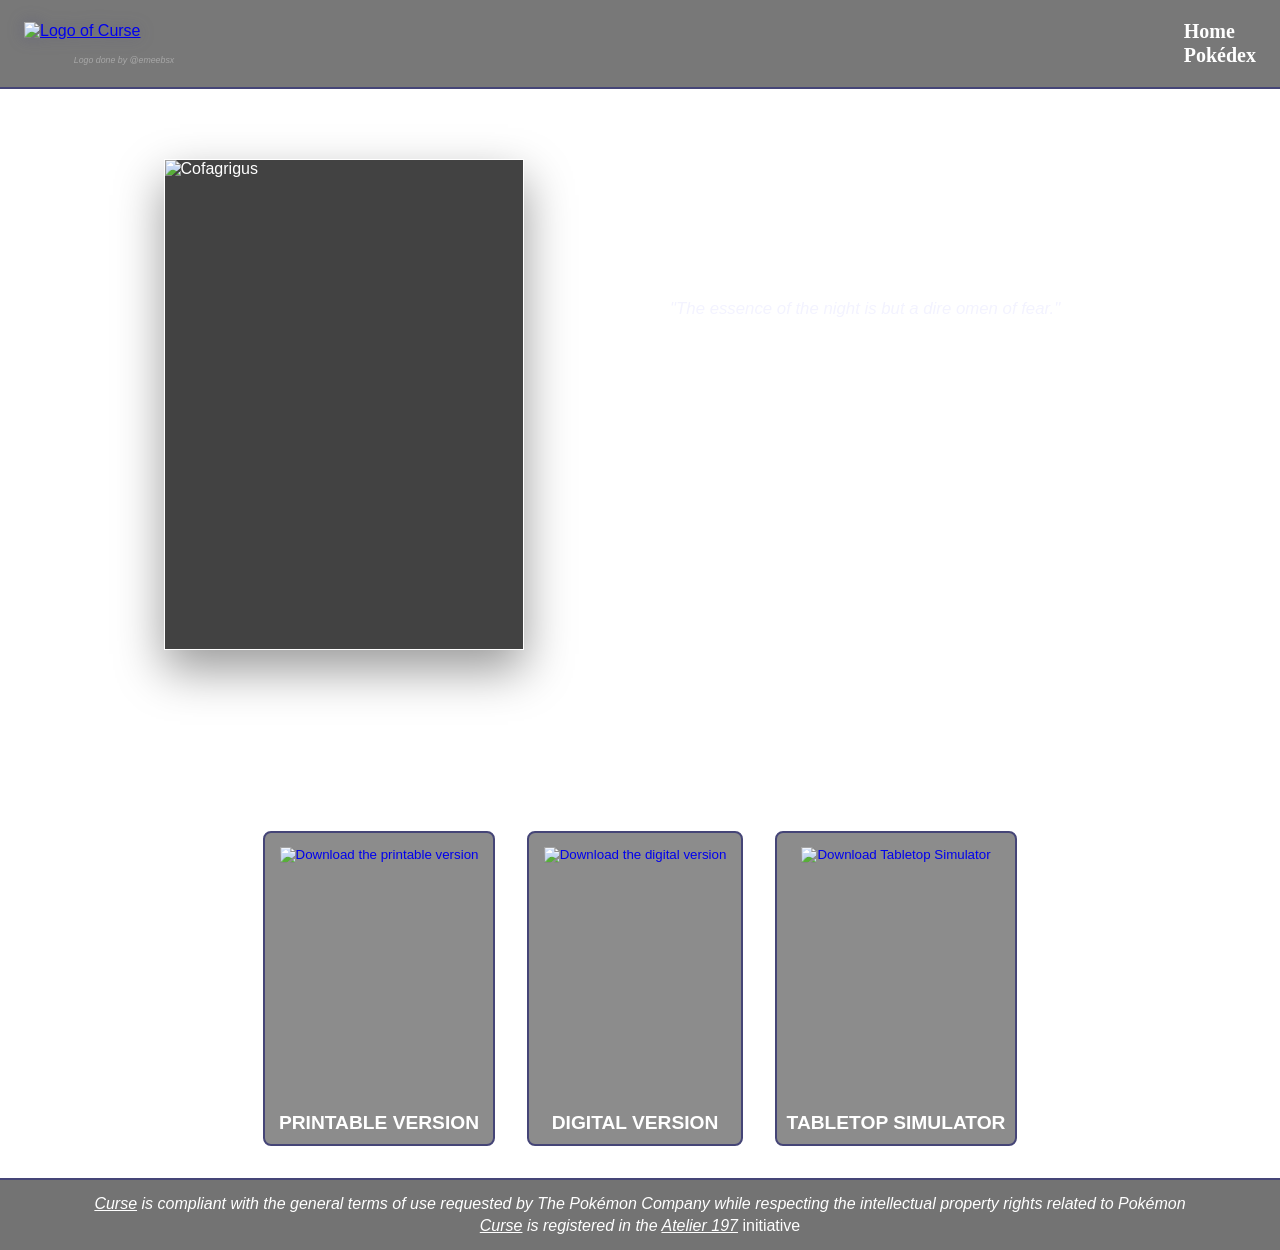
==== index.html @ 9a6b9799 "Added most content of the website" ====
<!DOCTYPE html>
<html lang="en">
<head>
    <meta charset="UTF-8">
    <meta name="viewport" content="width=device-width, initial-scale=1.0">
    <title>Curse</title>
    <link rel="stylesheet" href="./CSS/style.css">
    <link rel="stylesheet" href="./CSS/index.css">
    <link rel="icon" href="./Images/Icone.png">
</head>

<body>
    <header>
        <div class="logo">
            <a href="https://palkiabraz.github.io/Malediction/" target="_blank" rel="noopener noreferrer" title="Passer en français">
                <div class="logo-container">
                    <img src="./Images/Logo.PNG" alt="Logo of Curse">
                    <p class="logo-credit">Logo done by <a href="https://www.instagram.com/emeebsx" target="_blank">@emeebsx</a></p>
                </div>
            </a>
        </div>
        <nav>
            <ul>
                <li><a href="index.html">Home</a></li>
                <li><a href="pokedex.html">Pokédex</a></li>
            </ul>
        </nav>
    </header>

    <main class="presentation">
        <div class="carousel" aria-label="Card Carousel">
            <div class="slides">
                <img class="slide active" src="./Images/Cartes/Cofagrigus.png" alt="Cofagrigus">
                <img class="slide" src="./Images/Cartes/Runerigus.png" alt="Runerigus">
                <img class="slide" src="./Images/Cartes/Gengar.png" alt="Gengar">
                <img class="slide" src="./Images/Cartes/Spiritomb.png" alt="Spiritomb">
                <img class="slide" src="./Images/Cartes/Mimikyu.png" alt="Mimikyu">
            </div>
            <div class="carousel-dots" aria-label="Card Choices">
                <span class="dot active" aria-label="Card 1"></span>
                <span class="dot" aria-label="Card 2"></span>
                <span class="dot" aria-label="Card 3"></span>
                <span class="dot" aria-label="Card 4"></span>
                <span class="dot" aria-label="Card 5"></span>
            </div>
        </div>

        <div class="presentation-content">
            <h1>Beware of the curse ! </h1>
            <p class="quote">"The essence of the night is but a dire omen of fear."</p>
            <br>
            <p class="lead">
                <u>Curse</u> is a board game where two players face off using cards with unique effects in order to avoid ending up with the curse by their side.
                <br>
                <br>
                Each ghost has a unique effect; passing the curse, adding or removing a card from the hand, canceling or copying a card effect.
                <br>
                Each player starts with six cards in hand, and one of the two players has the curse. On each turn, each player plays a single card from their hand in order to pass the curse to the other player or to gain a useful advantage later.</p>
        </div>
    </main>

	<p class="buttons-intro">
		<u>Curse</u> is available for free in <b>printable</b> and <b>digital</b> versions on the Steam Workshop of <u>Tabletop Simulator</u>.
	</p>

	<div class="buttons-container">
		<button class="button-printable">
			<a href="./Fichiers/Curse.zip" download class="button-printable">
				<img src="./Images/Imprimable.png" alt="Download the printable version">
				<span class="button-text"><b>PRINTABLE VERSION</b></span>
			</a>
		</button>
		<button class="button-workshop">
			<a href="https://steamcommunity.com/sharedfiles/filedetails/?id=3644299855" target="_blank"
				rel="noopener noreferrer" class="button-workshop">
				<img src="./Images/Numerique.png" alt="Download the digital version">
				<span class="button-text"><b>DIGITAL VERSION</b></span>
			</a>
		</button>
		<div class="button-with-price">
			<button class="button-steam">
				<a href="https://store.steampowered.com/app/286160/Tabletop_Simulator/" target="_blank"
					rel="noopener noreferrer" class="button-steam">
					<img src="./Images/Steam.png" alt="Download Tabletop Simulator">
					<span class="button-text"><b>TABLETOP SIMULATOR</b></span>
				</a>
			</button>
			<p id="ttprice"></p>
		</div>
	</div>
    <footer>
		<div class="footer">
			<p><i><u>Curse</u> is compliant with the general terms of use requested by The Pokémon Company while respecting the intellectual property rights related to Pokémon</i></p>
			<p><i><u>Curse</u> is registered in the <u><a href="https://atelier197.carrd.co/" target="_blank" rel="noopener noreferrer">Atelier 197</a></i></u> initiative</p>
		</div>
	</footer>
    <script src="./JS/slide.js"></script></body>
</html>
---- CSS/style.css ----
@font-face {
    font-family: 'Pokemon Solid';
    src: url('../Fichiers/Pokemon Solid.ttf') format('truetype');
}

* {
    margin: 0;
    padding: 0;
    box-sizing: border-box;
}

body {
    display: flex;
    flex-direction: column;
    min-height: 100vh;
    font-family: Arial;
    background: url('../Images/Fond.png') no-repeat center center fixed;
    background-size: cover;
    color: #ffffff;
}

header {
    display: flex;
    justify-content: space-between;
    align-items: center;
    padding: 20px 24px;
    background-color: rgba(10, 10, 10, 0.55);
    border-bottom: 2px solid #454577;
}

.logo {
    display: flex;
    align-items: center;
}

.logo-container {
    display: flex;
    flex-direction: column;
    align-items: center;
}

.logo img {
    width: 200px;
    height: auto;
    display: block;
    filter: drop-shadow(0 0 8px rgba(69, 69, 119, 0.35));
}

.logo-credit {
    font-size: 0.55rem;
    font-style: italic;
    color: rgba(255, 255, 255, 0.35);
    margin-top: 15px;
    font-family: Arial;
}

.logo-credit a {
    color: rgba(255, 255, 255, 0.35);
    text-decoration: none;
    transition: font-weight 0.2s ease;
}

.logo-credit a:hover {
    font-weight: bold;
    color: rgba(255, 255, 255, 0.75);
}

nav ul {
    display: flex;
    flex-direction: column;
    align-items: flex-start;
    list-style: none;
    gap: 1px;
}

nav a {
    position: relative;
    display: inline-flex;
    align-items: center;
    padding-left: 30px;
    color: #ffffff;
    text-decoration: none;
    font-size: 20px;
    font-weight: 600;
    font-family: 'Pokemon Solid';
    transition: color 0.2s ease;
}

nav a::before {
    content: "";
    position: absolute;
    left: -15px;
    top: 42%;
    width: 16px;
    height: 16px;
    transform: translateY(-50%);
    opacity: 0;
    transition: opacity 0.15s ease;
}

nav a:hover {
    color: #ffffff;
    transform: scale(1.15);
    transition: transform 0.2s ease;
}

nav a:hover::before {
    opacity: 0;
}

main {
    flex: 1;
}

.footer {
    width: 100%;
    background-color: rgba(0, 0, 0, 0.55);
    border-top: 2px solid #454577;
    padding: 0.8rem 0;
    text-align: center;
    color: #fff;
    font-size: 1rem;
    line-height: 1.4;
    margin-top: auto;
}

.footer a, .footer a:visited {
    color: #fff;
    text-decoration: none;
    font-size: 1rem;
}

.footer a:hover, .footer a:focus {
    color: #fff;
    font-weight: 700;
    font-size: 1rem;
}

@media (max-width: 820px) {
    header {
        flex-direction: column;
        gap: 20px;
        padding: 20px 20px 24px;
    }

    nav ul {
        gap: 18px;
        flex-wrap: wrap;
        justify-content: center;
    }
}

@media (max-width: 480px) {
    .logo img {
        width: 150px;
    }
}
---- CSS/index.css ----
.presentation {
    max-width: 1320px;
    margin: 70px auto 30px;
    padding: 0 18px;
    display: grid;
    grid-template-columns: 1.1fr 1fr;
    align-items: center;
    gap: 1px;
}

.carousel {
    position: relative;
    width: 100%;
    max-width: 360px;
    margin: 0 auto;
}

.slides {
    position: relative;
    width: 100%;
    aspect-ratio: 455 / 620;
    border-radius: 0;
    overflow: hidden;
    background: rgba(255, 255, 255, 0.04);
    box-shadow: 0 20px 45px rgba(0, 0, 0, 0.4);
    border: 1px solid rgba(255, 255, 255, 0.12);
    cursor: pointer;
}

.slide {
    position: absolute;
    inset: 0;
    width: 100%;
    height: 100%;
    object-fit: contain;
    opacity: 0;
    transition: opacity 0.6s ease-in-out;
    background: rgba(19, 19, 19, 0.8);
}

.slide.active {
    opacity: 1;
}

.carousel-dots {
    display: flex;
    justify-content: center;
    gap: 10px;
    margin-top: 18px;
}

.dot {
    width: 18px;
    height: 18px;
    background-image: url('../Images/Inactif.png');
    background-size: contain;
    background-repeat: no-repeat;
    background-position: center;
    cursor: pointer;
    transition: transform 0.3s ease, filter 0.3s ease;
    display: inline-block;
}

.dot.active {
    background-image: url('../Images/Actif.png');
    transform: scale(1.1);
    filter: none;
}

.presentation-content {
    display: flex;
    flex-direction: column;
    justify-content: center;
}

.presentation-content h1 {
    font-size: clamp(2rem, 3vw, 3.5rem);
    line-height: 1;
    margin-bottom: 20px;
    font-size: 2.5rem;
    color: #ffffff;
    font-family: Arial;
}

.lead {
    color: #ffffff;
    font-size: 1.1rem;
    line-height: 1.8;
    max-width: 720px;
}

.quote {
    margin-top: 16px;
    color: #f3f3ff;
    font-style: italic;
    font-size: 1.05rem;
    max-width: 720px;
}

.buttons-intro {
    max-width: 1200px;
    margin: 35px auto 18px;
    padding: 0 18px;
    text-align: center;
    color: #ffffff;
    font-size: 1.05rem;
    line-height: 1.8;
}

.buttons-container {
    display: flex; 
    justify-content: center; 
    align-items: center; 
    gap: 2rem; 
    margin: 2rem 0; 
}

.buttons-container button {
    display: inline-flex;
    flex-direction: column; 
    align-items: center;
    justify-content: center;
    gap: 0.5rem;
    border: none;
    background: none;
    cursor: pointer;
}

.buttons-container a img {
    width: auto;
    height: 256px;
    margin: 5px;
}

.buttons-container a:hover img {
    transform: scale(1.1);
    transition: transform 0.3s;
}

.buttons-container .button-text {
    font-size: 1rem;
    color: #fff;
    text-align: center;
}

.button-printable, .button-workshop, .button-steam {
    display: inline-flex;
    flex-direction: column;
    align-items: center;
    justify-content: center;
    gap: 0.25rem;
    width: auto;
    height: auto;
    border-radius: 8px;
    transition: background-color 0.3s;
    cursor: pointer;
    flex: 0 0 auto;
}

button.button-printable, button.button-workshop, button.button-steam {
    background-color: transparent;
    border: none;
}

.button-printable a, .button-workshop a, .button-steam a {
    text-decoration: none;
    padding: 0.6rem;
    background-color: rgba(0, 0, 0, 0.45);
    border: 2px solid #454577;
}

.button-printable .button-text, .button-workshop .button-text, .button-steam .button-text {
    color: #fff;
    font-family: Arial;
    font-size: 1.2rem;
    text-align: center;
    margin: 0;
}

#ttprice {
    color: #fff;
    font-family: Arial;
    font-size: 1rem;
    margin: 0;
}

.button-with-price {
    position: relative;
    display: inline-block;
}

.button-with-price #ttprice {
    position: absolute;
    top: 8px; 
    right: 8px;
    font-weight: bold;
    color: #fff;
    font-family: Arial;
    font-size: 1.4rem;
    margin: 0;
    pointer-events: none;
}

@media (max-width: 820px) {
    .presentation {
        grid-template-columns: 1fr;
        margin-top: 40px;
        gap: 30px;
    }

    .buttons-container {
        grid-template-columns: 1fr;
        padding: 0 20px 30px;
    }

    .buttons-container > * {
        max-width: 500px;
        width: 100%;
        margin: 0 auto;
    }

    .slides {
        aspect-ratio: 455 / 620;
    }

    .presentation-content {
        text-align: center;
        align-items: center;
    }

    .lead {
        max-width: 100%;
    }
}

@media (max-width: 480px) {
    .slides {
        aspect-ratio: 455 / 620;
    }
}
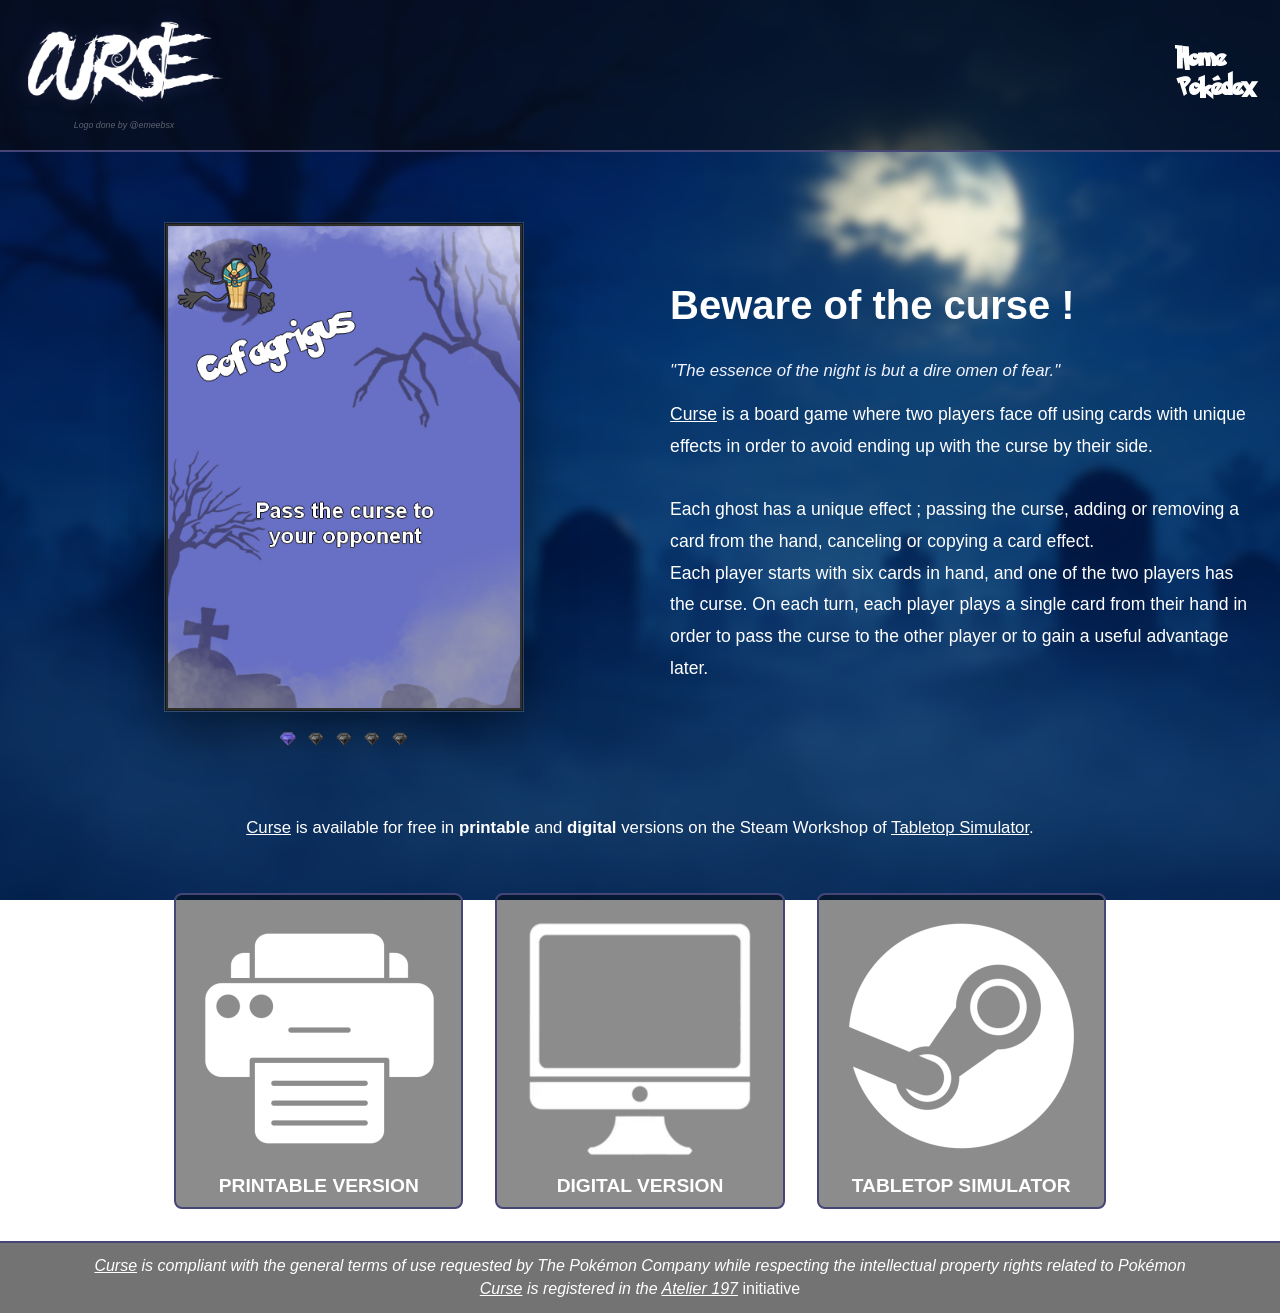
==== commit 4911b50b: "Fixed typos" ====
--- a/index.html
+++ b/index.html
@@ -53,7 +53,7 @@
                 <u>Curse</u> is a board game where two players face off using cards with unique effects in order to avoid ending up with the curse by their side.
                 <br>
                 <br>
-                Each ghost has a unique effect; passing the curse, adding or removing a card from the hand, canceling or copying a card effect.
+                Each ghost has a unique effect ; passing the curse, adding or removing a card from the hand, canceling or copying a card effect.
                 <br>
                 Each player starts with six cards in hand, and one of the two players has the curse. On each turn, each player plays a single card from their hand in order to pass the curse to the other player or to gain a useful advantage later.</p>
         </div>
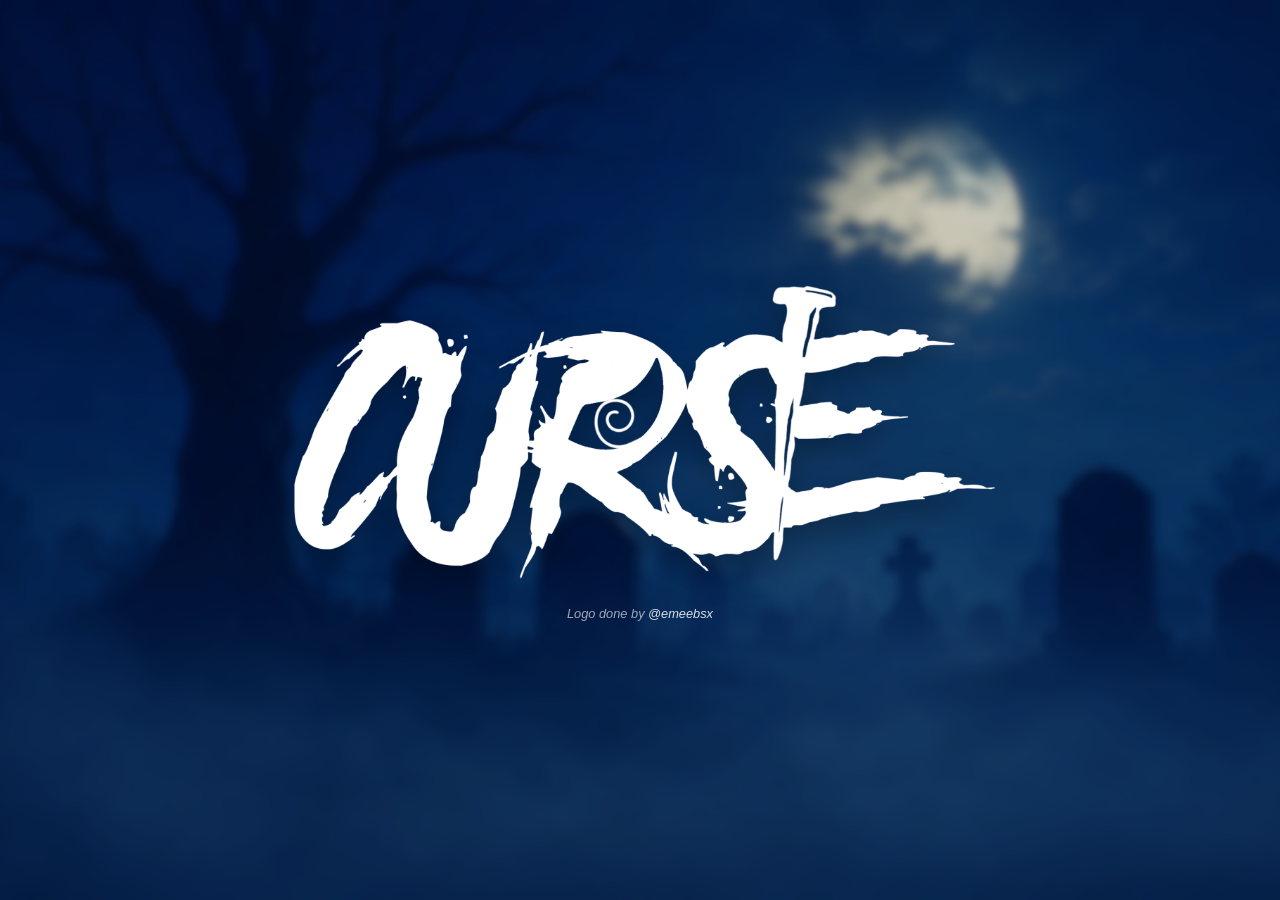
==== commit bcde7ad6: "Changed website display" ====
--- a/index.html
+++ b/index.html
@@ -1,98 +1,25 @@
 <!DOCTYPE html>
 <html lang="en">
 <head>
-    <meta charset="UTF-8">
-    <meta name="viewport" content="width=device-width, initial-scale=1.0">
-    <title>Curse</title>
-    <link rel="stylesheet" href="./CSS/style.css">
-    <link rel="stylesheet" href="./CSS/index.css">
-    <link rel="icon" href="./Images/Icone.png">
+	<meta charset="UTF-8">
+	<meta name="viewport" content="width=device-width, initial-scale=1.0">
+	<title>Curse</title>
+	<link rel="stylesheet" href="./CSS/style.css">
+	<link rel="stylesheet" href="./CSS/index.css">
+	<link rel="icon" href="./Images/Icone.png">
 </head>
 
-<body>
-    <header>
-        <div class="logo">
-            <a href="https://palkiabraz.github.io/Malediction/" target="_blank" rel="noopener noreferrer" title="Passer en français">
-                <div class="logo-container">
-                    <img src="./Images/Logo.PNG" alt="Logo of Curse">
-                    <p class="logo-credit">Logo done by <a href="https://www.instagram.com/emeebsx" target="_blank">@emeebsx</a></p>
-                </div>
-            </a>
-        </div>
-        <nav>
-            <ul>
-                <li><a href="index.html">Home</a></li>
-                <li><a href="pokedex.html">Pokédex</a></li>
-            </ul>
-        </nav>
-    </header>
+<body class="landing-page">
+	<main class="landing-main">
+		<div class="landing-content">
+			<button id="launch-button" class="launch-button" type="button" aria-label="Enter the Curse website">
+				<img src="./Images/Logo.PNG" alt="Logo">
+			</button>
+			<p class="logo-credit">Logo done by <a href="https://www.instagram.com/emeebsx" target="_blank" rel="noopener noreferrer">@emeebsx</a></p>
+		</div>
+	</main>
 
-    <main class="presentation">
-        <div class="carousel" aria-label="Card Carousel">
-            <div class="slides">
-                <img class="slide active" src="./Images/Cartes/Cofagrigus.png" alt="Cofagrigus">
-                <img class="slide" src="./Images/Cartes/Runerigus.png" alt="Runerigus">
-                <img class="slide" src="./Images/Cartes/Gengar.png" alt="Gengar">
-                <img class="slide" src="./Images/Cartes/Spiritomb.png" alt="Spiritomb">
-                <img class="slide" src="./Images/Cartes/Mimikyu.png" alt="Mimikyu">
-            </div>
-            <div class="carousel-dots" aria-label="Card Choices">
-                <span class="dot active" aria-label="Card 1"></span>
-                <span class="dot" aria-label="Card 2"></span>
-                <span class="dot" aria-label="Card 3"></span>
-                <span class="dot" aria-label="Card 4"></span>
-                <span class="dot" aria-label="Card 5"></span>
-            </div>
-        </div>
-
-        <div class="presentation-content">
-            <h1>Beware of the curse ! </h1>
-            <p class="quote">"The essence of the night is but a dire omen of fear."</p>
-            <br>
-            <p class="lead">
-                <u>Curse</u> is a board game where two players face off using cards with unique effects in order to avoid ending up with the curse by their side.
-                <br>
-                <br>
-                Each ghost has a unique effect ; passing the curse, adding or removing a card from the hand, canceling or copying a card effect.
-                <br>
-                Each player starts with six cards in hand, and one of the two players has the curse. On each turn, each player plays a single card from their hand in order to pass the curse to the other player or to gain a useful advantage later.</p>
-        </div>
-    </main>
-
-	<p class="buttons-intro">
-		<u>Curse</u> is available for free in <b>printable</b> and <b>digital</b> versions on the Steam Workshop of <u>Tabletop Simulator</u>.
-	</p>
-
-	<div class="buttons-container">
-		<button class="button-printable">
-			<a href="./Fichiers/Curse.zip" download class="button-printable">
-				<img src="./Images/Imprimable.png" alt="Download the printable version">
-				<span class="button-text"><b>PRINTABLE VERSION</b></span>
-			</a>
-		</button>
-		<button class="button-workshop">
-			<a href="https://steamcommunity.com/sharedfiles/filedetails/?id=3644299855" target="_blank"
-				rel="noopener noreferrer" class="button-workshop">
-				<img src="./Images/Numerique.png" alt="Download the digital version">
-				<span class="button-text"><b>DIGITAL VERSION</b></span>
-			</a>
-		</button>
-		<div class="button-with-price">
-			<button class="button-steam">
-				<a href="https://store.steampowered.com/app/286160/Tabletop_Simulator/" target="_blank"
-					rel="noopener noreferrer" class="button-steam">
-					<img src="./Images/Steam.png" alt="Download Tabletop Simulator">
-					<span class="button-text"><b>TABLETOP SIMULATOR</b></span>
-				</a>
-			</button>
-			<p id="ttprice"></p>
-		</div>
-	</div>
-    <footer>
-		<div class="footer">
-			<p><i><u>Curse</u> is compliant with the general terms of use requested by The Pokémon Company while respecting the intellectual property rights related to Pokémon</i></p>
-			<p><i><u>Curse</u> is registered in the <u><a href="https://atelier197.carrd.co/" target="_blank" rel="noopener noreferrer">Atelier 197</a></i></u> initiative</p>
-		</div>
-	</footer>
-    <script src="./JS/slide.js"></script></body>
-</html>+	<audio id="launch-sound" preload="auto" src="./Sons/Index.mp3"></audio>
+	<script src="./JS/index.js"></script>
+</body>
+</html>
--- a/CSS/style.css
+++ b/CSS/style.css
@@ -20,12 +20,17 @@
 }
 
 header {
+    position: relative;
+    padding: 20px 0 14px;
+}
+
+.header-top {
+    position: relative;
     display: flex;
-    justify-content: space-between;
+    justify-content: center;
     align-items: center;
-    padding: 20px 24px;
-    background-color: rgba(10, 10, 10, 0.55);
-    border-bottom: 2px solid #454577;
+    min-height: 135px;
+    padding: 0 24px;
 }
 
 .logo {
@@ -40,10 +45,29 @@
 }
 
 .logo img {
-    width: 200px;
+    width: 300px;
     height: auto;
     display: block;
     filter: drop-shadow(0 0 8px rgba(69, 69, 119, 0.35));
+}
+
+.curse-link {
+    position: absolute;
+    right: 10px;
+    bottom: 10px;
+    text-decoration: none;
+}
+
+.curse-placeholder {
+    display: block;
+    width: 108px;
+    height: 64px;
+    object-fit: contain;
+    transition: transform 0.2s ease;
+}
+
+.curse-link:hover .curse-placeholder {
+    transform: scale(1.06);
 }
 
 .logo-credit {
@@ -65,37 +89,40 @@
     color: rgba(255, 255, 255, 0.75);
 }
 
+nav {
+    display: flex;
+    justify-content: center;
+    align-items: center;
+    width: 100%;
+    background-color: rgba(0, 0, 0, 0.55);
+    padding: 0.5rem 0.5rem;
+    overflow-x: visible;
+}
+
 nav ul {
     display: flex;
-    flex-direction: column;
-    align-items: flex-start;
+    justify-content: center;
+    align-items: center;
+    height: 2rem;
     list-style: none;
-    gap: 1px;
+    gap: 30px;
 }
 
 nav a {
     position: relative;
     display: inline-flex;
     align-items: center;
-    padding-left: 30px;
     color: #ffffff;
     text-decoration: none;
     font-size: 20px;
     font-weight: 600;
     font-family: 'Pokemon Solid';
+    line-height: 1;
     transition: color 0.2s ease;
 }
 
 nav a::before {
-    content: "";
-    position: absolute;
-    left: -15px;
-    top: 42%;
-    width: 16px;
-    height: 16px;
-    transform: translateY(-50%);
-    opacity: 0;
-    transition: opacity 0.15s ease;
+    content: none;
 }
 
 nav a:hover {
@@ -105,7 +132,7 @@
 }
 
 nav a:hover::before {
-    opacity: 0;
+    content: none;
 }
 
 main {
@@ -115,7 +142,6 @@
 .footer {
     width: 100%;
     background-color: rgba(0, 0, 0, 0.55);
-    border-top: 2px solid #454577;
     padding: 0.8rem 0;
     text-align: center;
     color: #fff;
@@ -138,20 +164,34 @@
 
 @media (max-width: 820px) {
     header {
-        flex-direction: column;
-        gap: 20px;
-        padding: 20px 20px 24px;
+        padding: 20px 0 24px;
+    }
+
+    .header-top {
+        padding: 0 20px;
+    }
+
+    nav {
+        width: 100%;
+    }
+
+}
+
+@media (max-width: 480px) {
+    .header-top {
+        min-height: 120px;
+    }
+
+    .logo img {
+        width: 180px;
+    }
+
+    .curse-placeholder {
+        width: 76px;
+        height: 48px;
     }
 
     nav ul {
         gap: 18px;
-        flex-wrap: wrap;
-        justify-content: center;
-    }
-}
-
-@media (max-width: 480px) {
-    .logo img {
-        width: 150px;
     }
 }
--- a/CSS/index.css
+++ b/CSS/index.css
@@ -1,240 +1,76 @@
-.presentation {
-    max-width: 1320px;
-    margin: 70px auto 30px;
-    padding: 0 18px;
-    display: grid;
-    grid-template-columns: 1.1fr 1fr;
-    align-items: center;
-    gap: 1px;
+.landing-page {
+    overflow: hidden;
 }
 
-.carousel {
-    position: relative;
-    width: 100%;
-    max-width: 360px;
-    margin: 0 auto;
+.landing-main {
+    display: grid;
+    min-height: 100vh;
+    place-items: center;
+    padding: 32px 20px;
+    background: rgba(5, 5, 18, 0.16);
 }
 
-.slides {
-    position: relative;
-    width: 100%;
-    aspect-ratio: 455 / 620;
-    border-radius: 0;
-    overflow: hidden;
-    background: rgba(255, 255, 255, 0.04);
-    box-shadow: 0 20px 45px rgba(0, 0, 0, 0.4);
-    border: 1px solid rgba(255, 255, 255, 0.12);
-    cursor: pointer;
-}
-
-.slide {
-    position: absolute;
-    inset: 0;
-    width: 100%;
-    height: 100%;
-    object-fit: contain;
-    opacity: 0;
-    transition: opacity 0.6s ease-in-out;
-    background: rgba(19, 19, 19, 0.8);
-}
-
-.slide.active {
-    opacity: 1;
-}
-
-.carousel-dots {
-    display: flex;
-    justify-content: center;
-    gap: 10px;
-    margin-top: 18px;
-}
-
-.dot {
-    width: 18px;
-    height: 18px;
-    background-image: url('../Images/Inactif.png');
-    background-size: contain;
-    background-repeat: no-repeat;
-    background-position: center;
-    cursor: pointer;
-    transition: transform 0.3s ease, filter 0.3s ease;
-    display: inline-block;
-}
-
-.dot.active {
-    background-image: url('../Images/Actif.png');
-    transform: scale(1.1);
-    filter: none;
-}
-
-.presentation-content {
+.landing-content {
     display: flex;
     flex-direction: column;
-    justify-content: center;
-}
-
-.presentation-content h1 {
-    font-size: clamp(2rem, 3vw, 3.5rem);
-    line-height: 1;
-    margin-bottom: 20px;
-    font-size: 2.5rem;
-    color: #ffffff;
-    font-family: Arial;
-}
-
-.lead {
-    color: #ffffff;
-    font-size: 1.1rem;
-    line-height: 1.8;
-    max-width: 720px;
-}
-
-.quote {
-    margin-top: 16px;
-    color: #f3f3ff;
-    font-style: italic;
-    font-size: 1.05rem;
-    max-width: 720px;
-}
-
-.buttons-intro {
-    max-width: 1200px;
-    margin: 35px auto 18px;
-    padding: 0 18px;
-    text-align: center;
-    color: #ffffff;
-    font-size: 1.05rem;
-    line-height: 1.8;
-}
-
-.buttons-container {
-    display: flex; 
-    justify-content: center; 
-    align-items: center; 
-    gap: 2rem; 
-    margin: 2rem 0; 
-}
-
-.buttons-container button {
-    display: inline-flex;
-    flex-direction: column; 
     align-items: center;
-    justify-content: center;
-    gap: 0.5rem;
-    border: none;
-    background: none;
-    cursor: pointer;
-}
-
-.buttons-container a img {
-    width: auto;
-    height: 256px;
-    margin: 5px;
-}
-
-.buttons-container a:hover img {
-    transform: scale(1.1);
-    transition: transform 0.3s;
-}
-
-.buttons-container .button-text {
-    font-size: 1rem;
-    color: #fff;
     text-align: center;
 }
 
-.button-printable, .button-workshop, .button-steam {
-    display: inline-flex;
-    flex-direction: column;
-    align-items: center;
-    justify-content: center;
-    gap: 0.25rem;
-    width: auto;
-    height: auto;
-    border-radius: 8px;
-    transition: background-color 0.3s;
+.launch-button {
+    display: block;
+    padding: 0;
+    border: 0;
+    background: transparent;
     cursor: pointer;
-    flex: 0 0 auto;
+    line-height: 0;
+    transition: transform 0.35s ease, filter 0.35s ease;
 }
 
-button.button-printable, button.button-workshop, button.button-steam {
-    background-color: transparent;
-    border: none;
+.launch-button:hover,
+.launch-button:focus-visible {
+    transform: scale(1.1);
+    filter: drop-shadow(0 0 22px rgba(255, 255, 255, 0.32));
 }
 
-.button-printable a, .button-workshop a, .button-steam a {
-    text-decoration: none;
-    padding: 0.6rem;
-    background-color: rgba(0, 0, 0, 0.45);
-    border: 2px solid #454577;
+.launch-button:focus-visible {
+    outline: 3px solid rgba(255, 255, 255, 0.85);
+    outline-offset: 12px;
 }
 
-.button-printable .button-text, .button-workshop .button-text, .button-steam .button-text {
-    color: #fff;
-    font-family: Arial;
-    font-size: 1.2rem;
-    text-align: center;
-    margin: 0;
+.launch-button img {
+    display: block;
+    width: clamp(360px, 58vw, 720px);
+    max-width: 88vw;
+    height: auto;
+    filter: drop-shadow(0 12px 16px rgba(0, 0, 0, 0.3));
 }
 
-#ttprice {
-    color: #fff;
-    font-family: Arial;
-    font-size: 1rem;
-    margin: 0;
+.logo-credit {
+    margin-top: 22px;
+    color: rgba(255, 255, 255, 0.62);
+    font-family: Arial, sans-serif;
+    font-size: 0.8rem;
+    font-style: italic;
 }
 
-.button-with-price {
-    position: relative;
-    display: inline-block;
+.logo-credit a {
+    color: rgba(255, 255, 255, 0.85);
+    text-decoration: none;
 }
 
-.button-with-price #ttprice {
-    position: absolute;
-    top: 8px; 
-    right: 8px;
-    font-weight: bold;
-    color: #fff;
-    font-family: Arial;
-    font-size: 1.4rem;
-    margin: 0;
-    pointer-events: none;
-}
-
-@media (max-width: 820px) {
-    .presentation {
-        grid-template-columns: 1fr;
-        margin-top: 40px;
-        gap: 30px;
-    }
-
-    .buttons-container {
-        grid-template-columns: 1fr;
-        padding: 0 20px 30px;
-    }
-
-    .buttons-container > * {
-        max-width: 500px;
-        width: 100%;
-        margin: 0 auto;
-    }
-
-    .slides {
-        aspect-ratio: 455 / 620;
-    }
-
-    .presentation-content {
-        text-align: center;
-        align-items: center;
-    }
-
-    .lead {
-        max-width: 100%;
-    }
+.logo-credit a:hover,
+.logo-credit a:focus-visible {
+    color: #ffffff;
+    text-decoration: underline;
 }
 
 @media (max-width: 480px) {
-    .slides {
-        aspect-ratio: 455 / 620;
+    .landing-main {
+        padding: 24px 14px;
+    }
+
+    .launch-button img {
+        width: 88vw;
     }
 }
